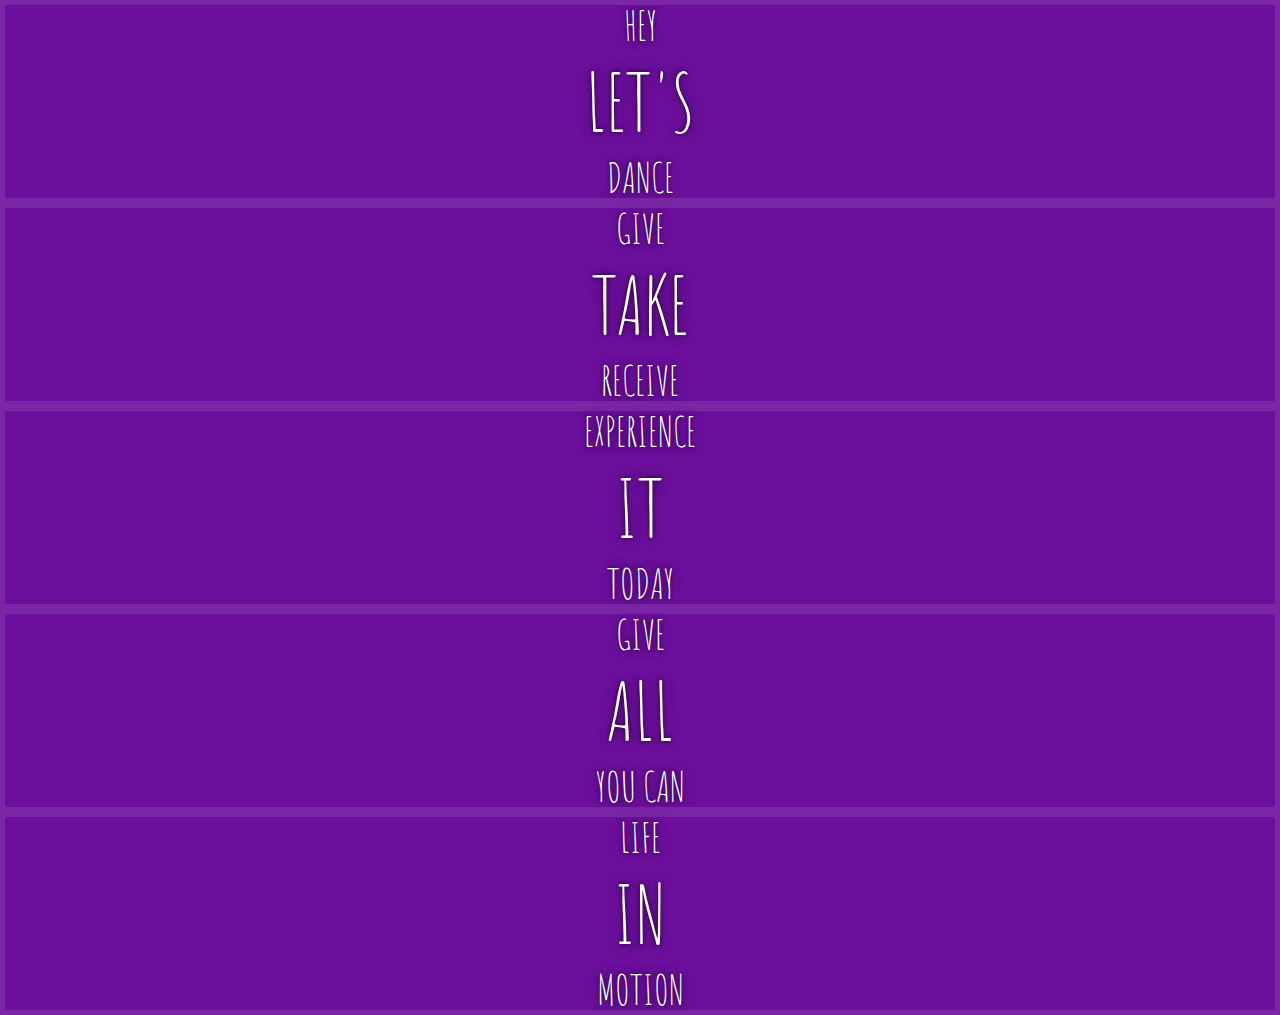
==== 05 - Flex Panel Gallery/index.html @ 12cf2939 "Finished Lesson 4" ====
<!DOCTYPE html>
<html lang="en">
<head>
  <meta charset="UTF-8">
  <title>Flex Panels 💪</title>
  <link href='https://fonts.googleapis.com/css?family=Amatic+SC' rel='stylesheet' type='text/css'>
</head>
<body>
  <style>
    html {
      box-sizing: border-box;
      background:#ffc600;
      font-family:'helvetica neue';
      font-size: 20px;
      font-weight: 200;
    }
    body {
      margin: 0;
    }
    *, *:before, *:after {
      box-sizing: inherit;
    }

    .panels {
      min-height:100vh;
      overflow: hidden;
    }

    .panel {
      background:#6B0F9C;
      box-shadow:inset 0 0 0 5px rgba(255,255,255,0.1);
      color:white;
      text-align: center;
      align-items:center;
      /* Safari transitionend event.propertyName === flex */
      /* Chrome + FF transitionend event.propertyName === flex-grow */
      transition:
        font-size 0.7s cubic-bezier(0.61,-0.19, 0.7,-0.11),
        flex 0.7s cubic-bezier(0.61,-0.19, 0.7,-0.11),
        background 0.2s;
      font-size: 20px;
      background-size:cover;
      background-position:center;
    }


    .panel1 { background-image:url(https://source.unsplash.com/gYl-UtwNg_I/1500x1500); }
    .panel2 { background-image:url(https://source.unsplash.com/1CD3fd8kHnE/1500x1500); }
    .panel3 { background-image:url(https://images.unsplash.com/photo-1465188162913-8fb5709d6d57?ixlib=rb-0.3.5&q=80&fm=jpg&crop=faces&cs=tinysrgb&w=1500&h=1500&fit=crop&s=967e8a713a4e395260793fc8c802901d); }
    .panel4 { background-image:url(https://source.unsplash.com/ITjiVXcwVng/1500x1500); }
    .panel5 { background-image:url(https://source.unsplash.com/3MNzGlQM7qs/1500x1500); }

    .panel > * {
      margin:0;
      width: 100%;
      transition:transform 0.5s;
    }

    .panel p {
      text-transform: uppercase;
      font-family: 'Amatic SC', cursive;
      text-shadow:0 0 4px rgba(0, 0, 0, 0.72), 0 0 14px rgba(0, 0, 0, 0.45);
      font-size: 2em;
    }
    .panel p:nth-child(2) {
      font-size: 4em;
    }

    .panel.open {
      font-size:40px;
    }

  </style>


  <div class="panels">
    <div class="panel panel1">
      <p>Hey</p>
      <p>Let's</p>
      <p>Dance</p>
    </div>
    <div class="panel panel2">
      <p>Give</p>
      <p>Take</p>
      <p>Receive</p>
    </div>
    <div class="panel panel3">
      <p>Experience</p>
      <p>It</p>
      <p>Today</p>
    </div>
    <div class="panel panel4">
      <p>Give</p>
      <p>All</p>
      <p>You can</p>
    </div>
    <div class="panel panel5">
      <p>Life</p>
      <p>In</p>
      <p>Motion</p>
    </div>
  </div>

  <script>

  </script>



</body>
</html>
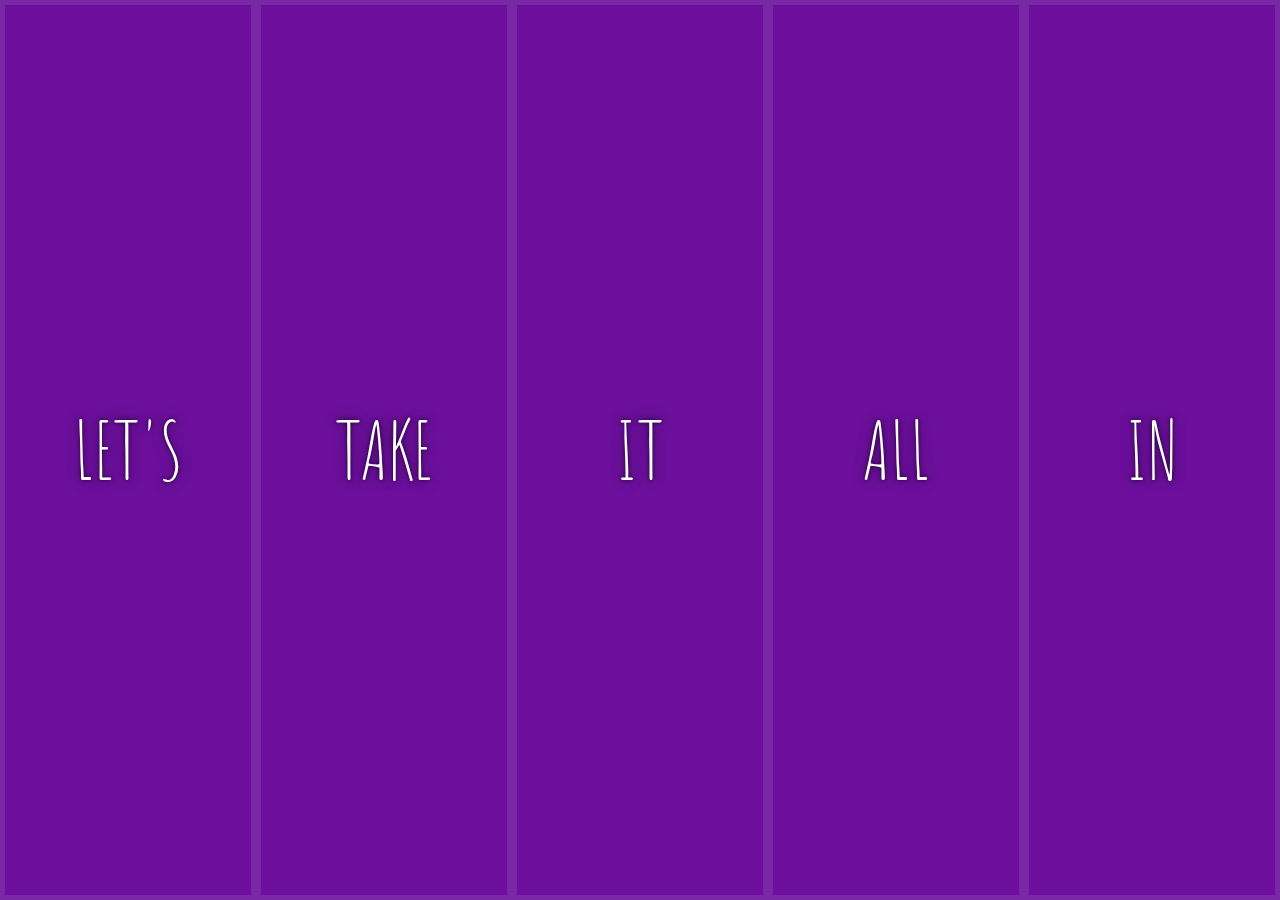
==== commit 5a9c9723: "Completed Lesson 6" ====
--- a/05 - Flex Panel Gallery/index.html
+++ b/05 - Flex Panel Gallery/index.html
@@ -22,11 +22,17 @@
     }
 
     .panels {
+		display: flex;
       min-height:100vh;
       overflow: hidden;
     }
 
     .panel {
+		display: flex;
+		flex: 1;
+		flex-direction: column;
+		justify-content: center;
+		align-items; center;
       background:#6B0F9C;
       box-shadow:inset 0 0 0 5px rgba(255,255,255,0.1);
       color:white;
@@ -41,6 +47,7 @@
       font-size: 20px;
       background-size:cover;
       background-position:center;
+		
     }
 
 
@@ -51,11 +58,27 @@
     .panel5 { background-image:url(https://source.unsplash.com/3MNzGlQM7qs/1500x1500); }
 
     .panel > * {
+		display: flex;
+		 justify-content: center;
+		align-items: center;
+		flex: 1 0 auto;
       margin:0;
       width: 100%;
       transition:transform 0.5s;
-    }
+	  }
+	  .panel >*:first-child {
+		  transform: translateY(-100%)
+	  }
 
+	  .panel >*:last-child {
+		  transform: translateY(100%)
+	  }
+	   .panel.open-active >*:first-child {
+		  transform: translateY(0)
+	  }
+	  .panel.open-active >*:last-child {
+		  transform: translateY(0)
+	  }
     .panel p {
       text-transform: uppercase;
       font-family: 'Amatic SC', cursive;
@@ -67,7 +90,8 @@
     }
 
     .panel.open {
-      font-size:40px;
+		flex: 5;
+		font-size:40px;
     }
 
   </style>
@@ -102,7 +126,21 @@
   </div>
 
   <script>
-
+const panels = document.querySelectorAll(`.panel`);
+	  
+	  function toggleOpen() {
+		  this.classList.toggle(`open`);
+	  }
+	  function toggleActive(e) {
+		 if (e.propertyName.includes('flex')) {
+			this.classList.toggle(`open-active`);
+		 }
+	  }
+	  
+	  panels.forEach(panel => panel.addEventListener(`click`, toggleOpen));
+	  panels.forEach(panel => panel.addEventListener(`transitionend`, toggleActive));
+	  
+	  
   </script>
 
 
